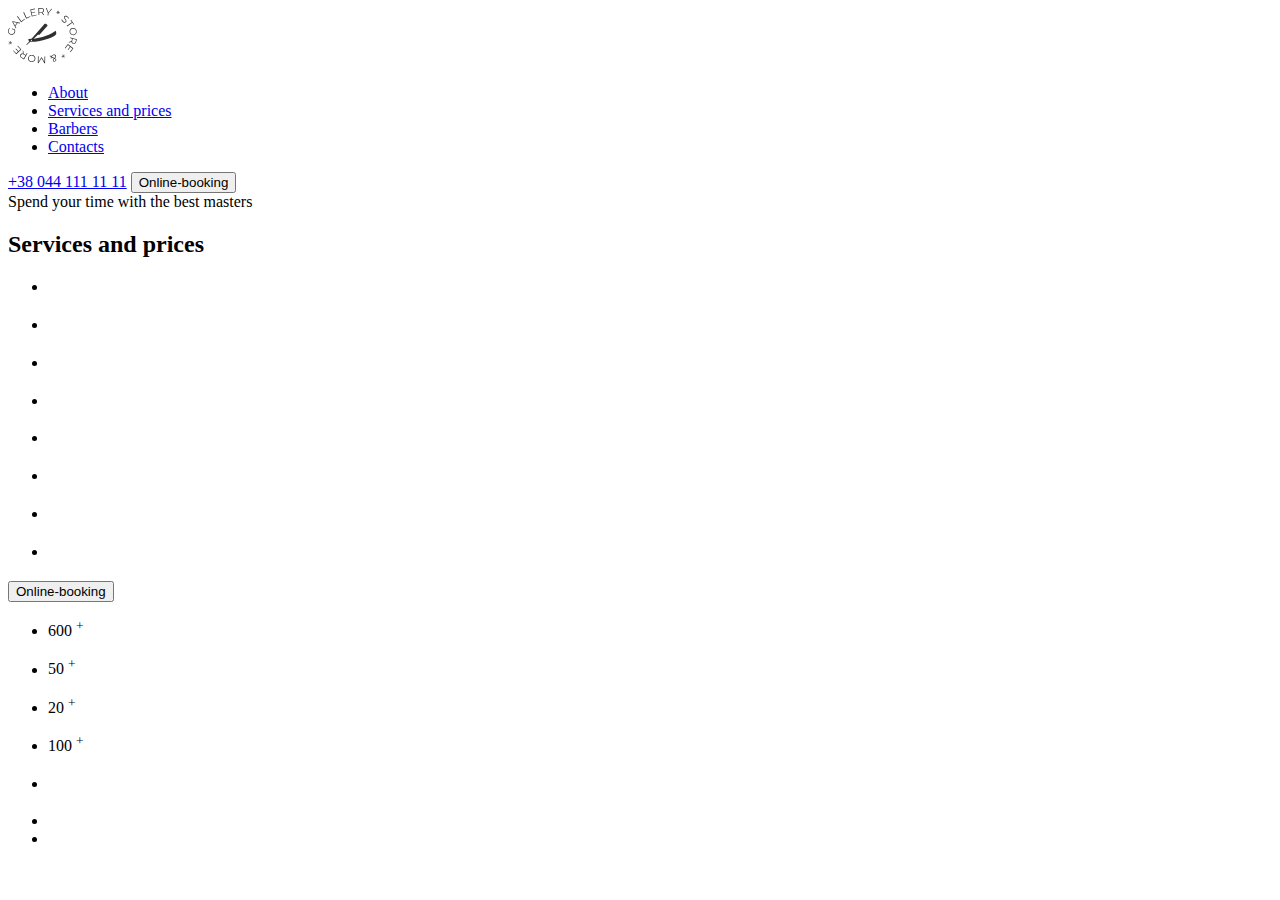
==== index.html @ 387b64c1 "fix 1.0" ====
<!DOCTYPE html>
<html lang="en">
  <head>
    <meta charset="UTF-8" />
    <meta http-equiv="X-UA-Compatible" content="IE=edge" />
    <meta name="viewport" content="width=device-width, initial-scale=1.0" />
    <title>FS73</title>
  </head>
  <body>
    <header>
      <a href="#" class="logo">
        <img src="./images/Logo.svg" alt="" />
      </a>
      <nav>
        <ul>
          <li><a href="#">About</a></li>
          <li><a href="#">Services and prices</a></li>
          <li><a href="#">Barbers</a></li>
          <li><a href="#">Contacts</a></li>
        </ul>
      </nav>
      <a href="tel:+380441111111">+38 044 111 11 11</a>
      <button type="button">Online-booking</button>
    </header>

    <main>
      <section>
        <span>Spend your time with the best masters</span>
        <h2>Services and prices</h2>
        <ul>
          <li><p></p><span></span></li>
          <li><p></p><span></span></li>
          <li><p></p><span></span></li>
          <li><p></p><span></span></li>
        </ul>
        <ul>
          <li><p></p><span></span></li>
          <li><p></p><span></span></li>
          <li><p></p><span></span></li>
          <li><p></p><span></span></li>
        </ul>
        <button type="button">Online-booking</button>
      </section>
      <section>
        <ul>
          <li>
            <span>600</span> <sup>+</sup>
            <p></p>
          </li>
          <li>
            <span>50</span> <sup>+</sup>
            <p></p>
          </li>
          <li><span>20</span> <sup>+</sup>
            <p></p>
          </li>
          <li>
            <span>100</span> <sup>+</sup>
            <p></p>
          </li>
        </ul>
        <div>
          <span></span>
          <h2></h2>
          <p></p>
        </div>
      </section>
      <section>
        <span></span>
        <h2></h2>
        <ul>
          <li>
            <img src="" alt="">
            <h3></h3>
            <p></p>
            
          </li>
          <li></li>
          <li></li>
        </ul>
      </section>
    </main>
    <footer></footer>
  </body>
</html>
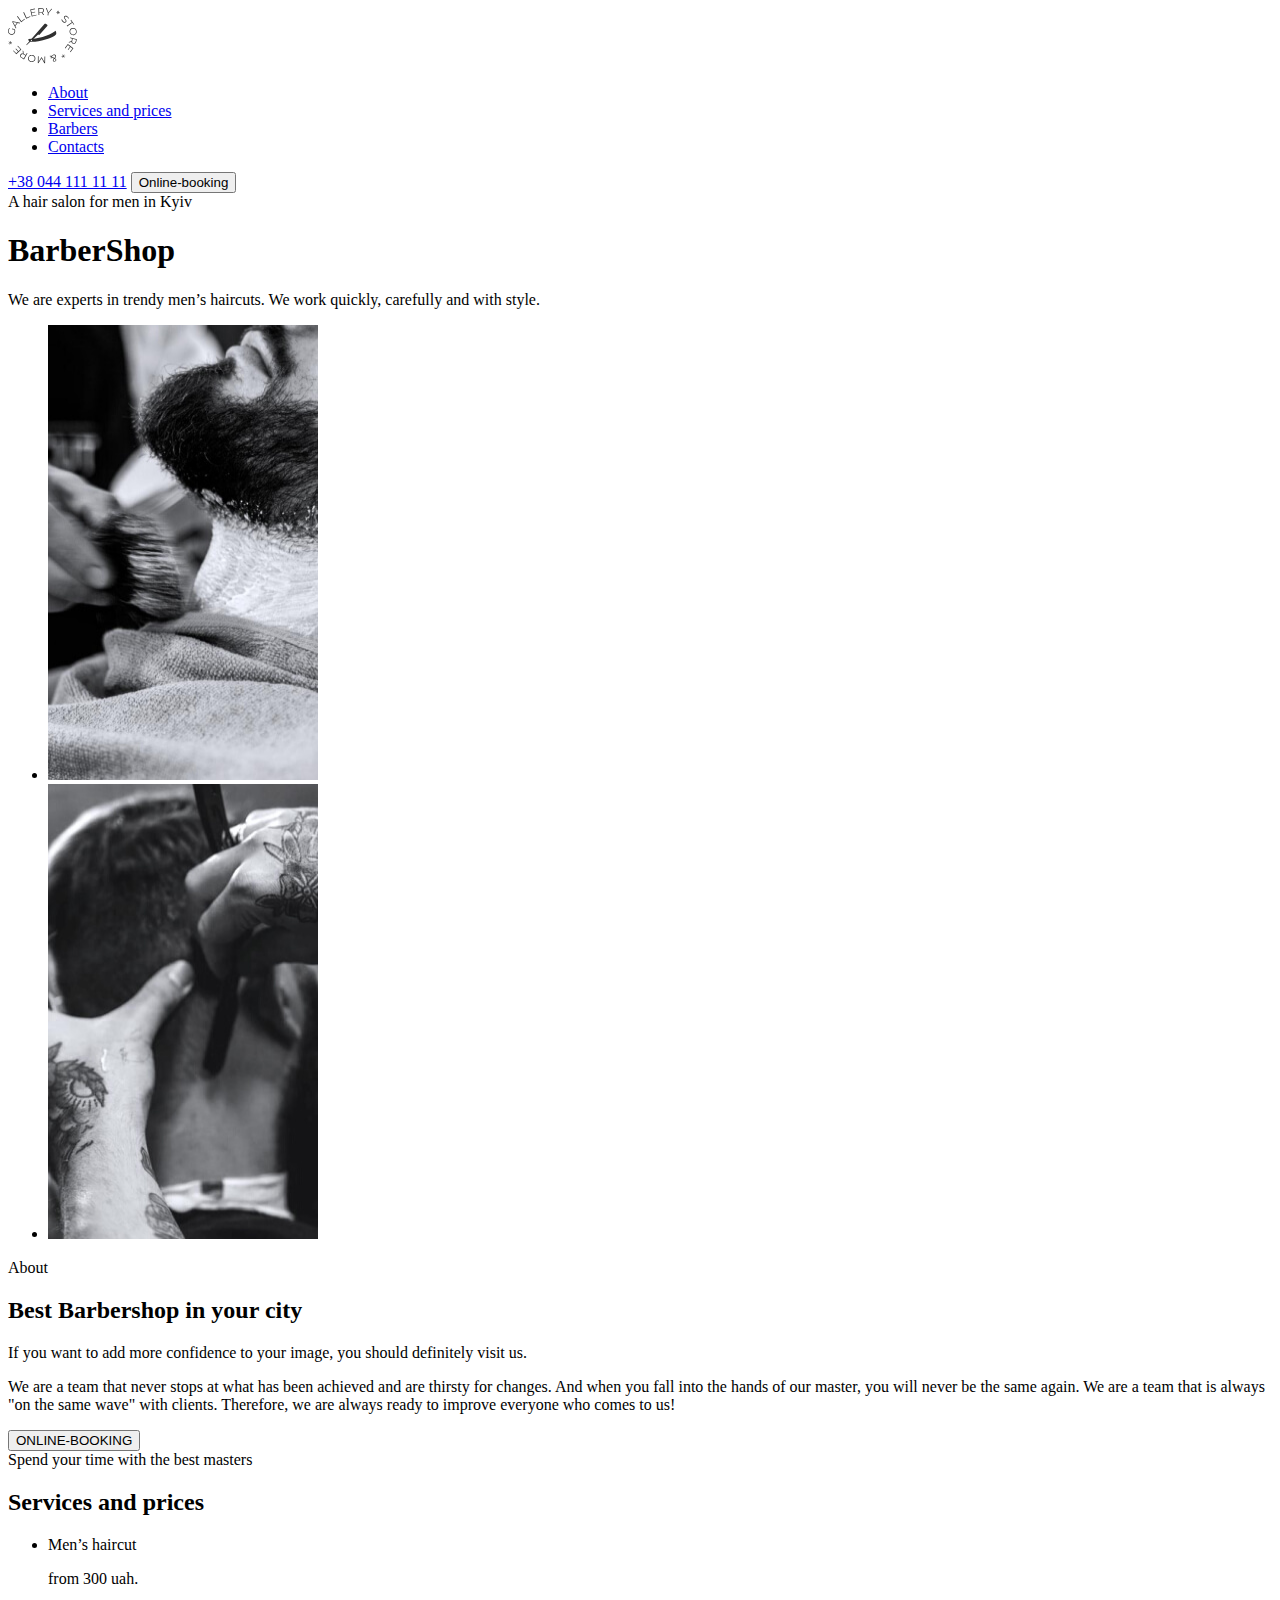
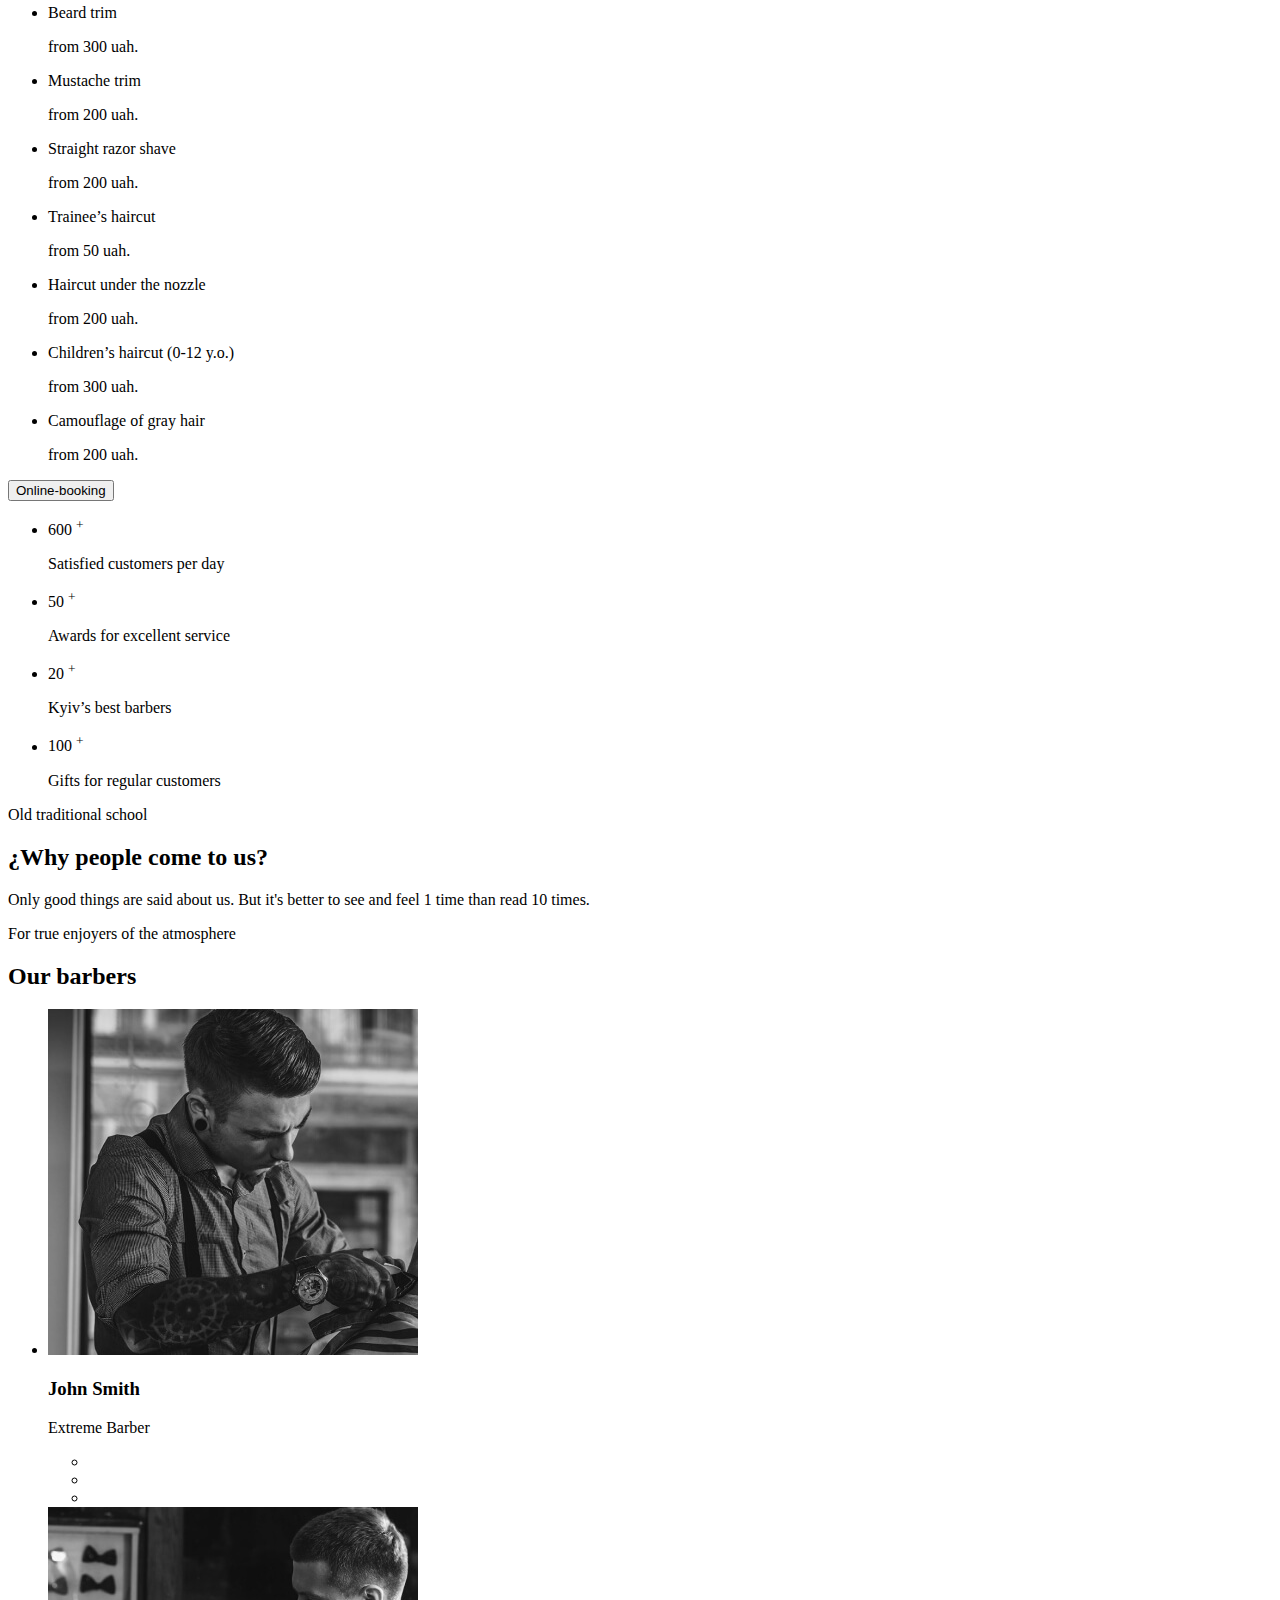
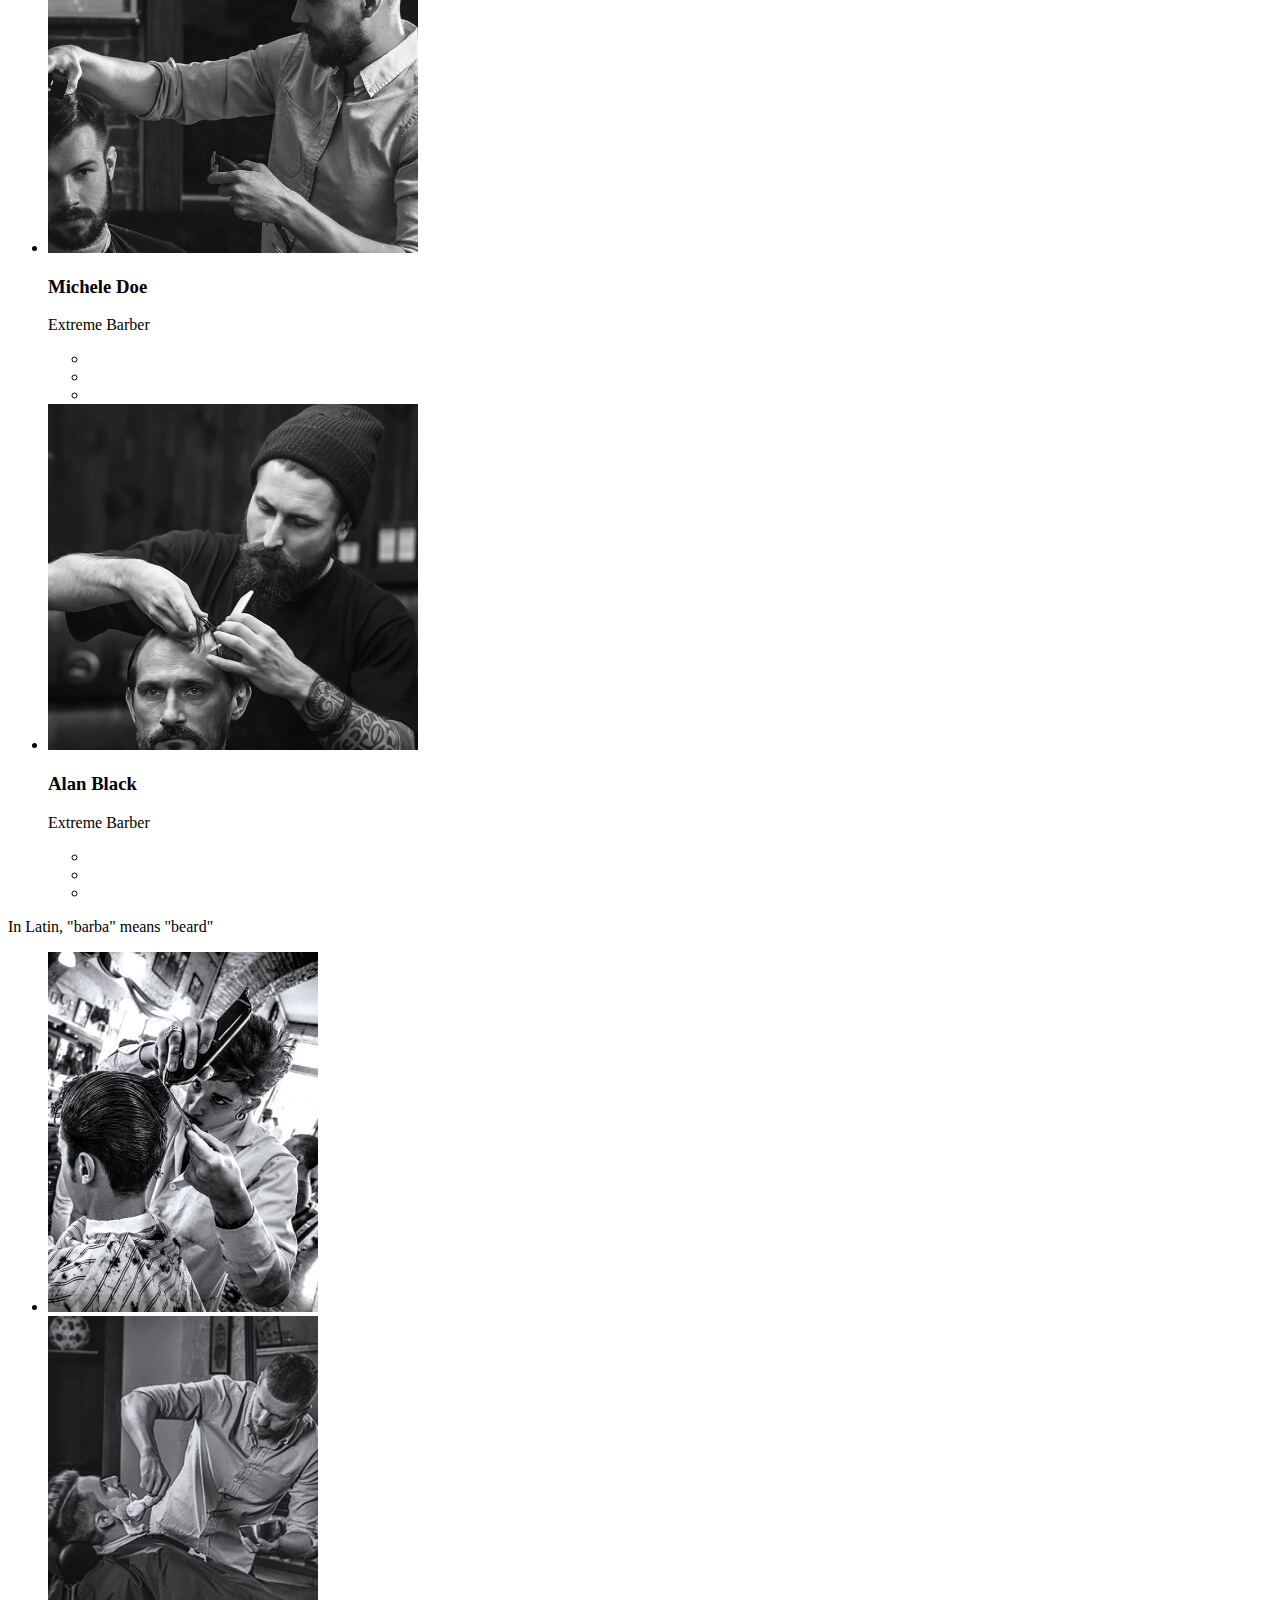
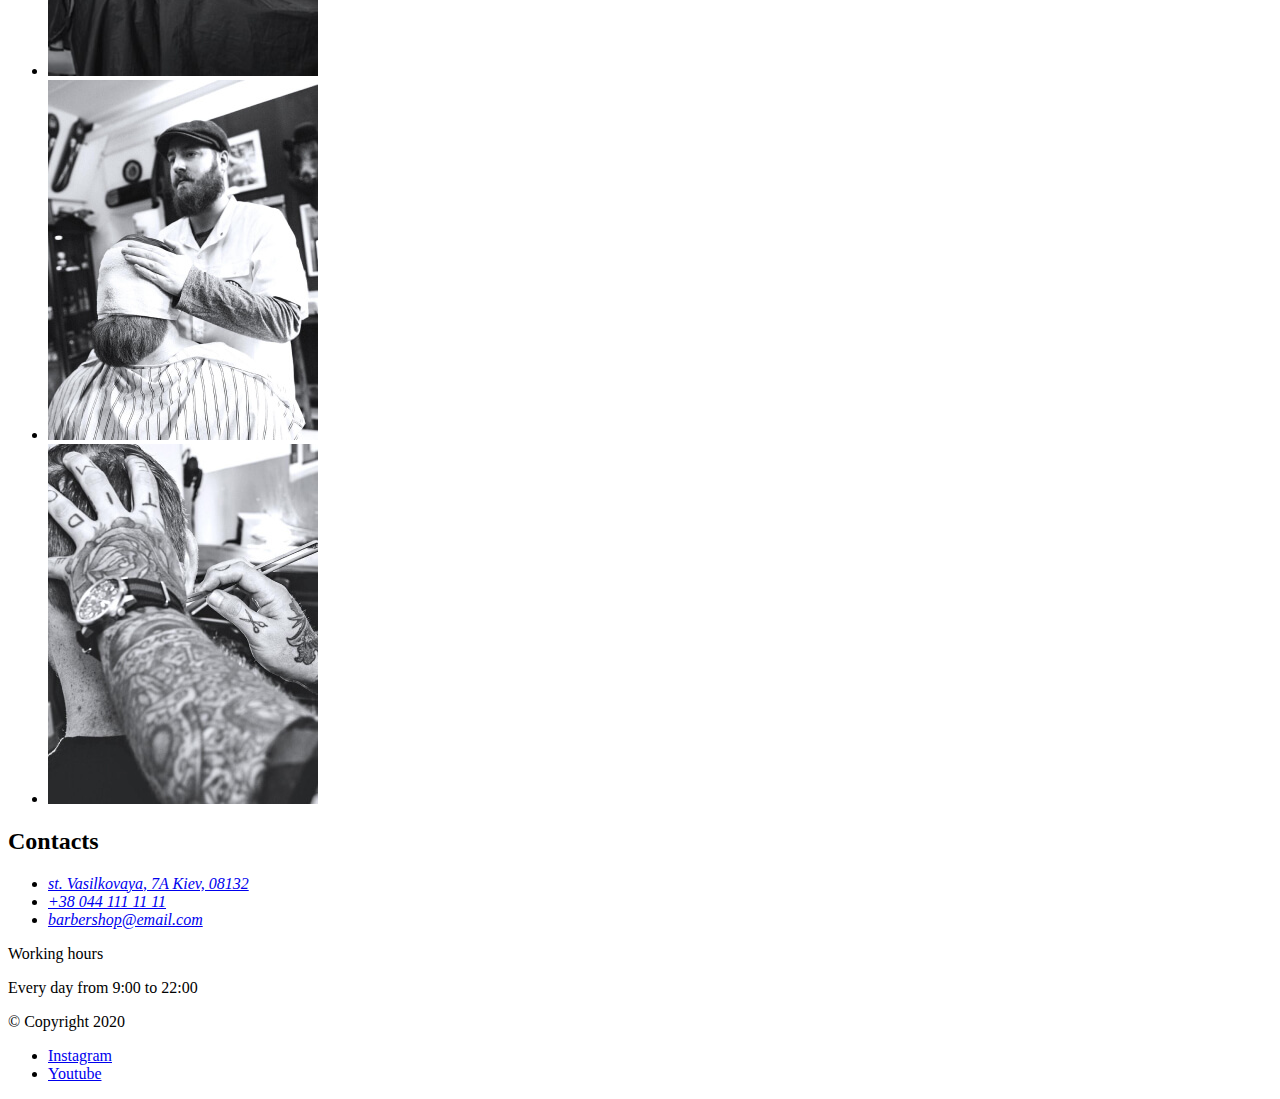
==== commit 3a9e182e: "HTML work finish" ====
--- a/index.html
+++ b/index.html
@@ -24,62 +24,150 @@
     </header>
 
     <main>
+              <!-- Hero -->
       <section>
+        <span>A hair salon for men in Kyiv</span>
+        <h1>BarberShop</h1>
+        <p>We are experts in trendy men’s haircuts. We work quickly, carefully and with style.</p>
+      </section>
+              <!-- Секція 2 -->
+      <section>
+        <ul>
+          <li>
+            <img src="./images/best1.jpg" width="270" height="455" alt="best">
+          </li>
+          <li>
+            <img src="./images/best2.jpg" width="270" height="455" alt="best">
+          </li>
+        </ul>
+        <span>About</span>
+        <h2>Best Barbershop in your city</h2>
+        <p>If you want to add more confidence to your image, you should definitely visit us.</p>
+        <p>We are a team that never stops at what has been achieved and are thirsty for changes. And when you fall into the hands of our master, you will never be the same again. We are a team that is always "on the same wave" with clients. Therefore, we are always ready to improve everyone who comes to us!</p>
+        <button type="button">ONLINE-BOOKING</button>
+      </section>
+      <section>  
         <span>Spend your time with the best masters</span>
         <h2>Services and prices</h2>
         <ul>
-          <li><p></p><span></span></li>
-          <li><p></p><span></span></li>
-          <li><p></p><span></span></li>
-          <li><p></p><span></span></li>
+          <li><p>Men’s haircut</p><span>from 300 uah.</span></li>
+          <li><p>Beard trim</p><span>from 300 uah.</span></li>
+          <li><p>Mustache trim</p><span>from 200 uah.</span></li>
+          <li><p>Straight razor shave</p><span>from 200 uah.</span></li>
         </ul>
         <ul>
-          <li><p></p><span></span></li>
-          <li><p></p><span></span></li>
-          <li><p></p><span></span></li>
-          <li><p></p><span></span></li>
+          <li><p>Trainee’s haircut</p><span>from 50 uah.</span></li>
+          <li><p>Haircut under the nozzle</p><span>from 200 uah.</span></li>
+          <li><p>Children’s haircut (0-12 y.o.)</p><span>from 300 uah.</span></li>
+          <li><p>Camouflage of gray hair</p><span>from 200 uah.</span></li>
         </ul>
         <button type="button">Online-booking</button>
       </section>
+              <!-- Секція 4 -->
       <section>
         <ul>
           <li>
             <span>600</span> <sup>+</sup>
-            <p></p>
+            <p>Satisfied customers per day</p>
           </li>
           <li>
             <span>50</span> <sup>+</sup>
-            <p></p>
+            <p>Awards for excellent service</p>
           </li>
           <li><span>20</span> <sup>+</sup>
-            <p></p>
+            <p>Kyiv’s best barbers</p>
           </li>
           <li>
             <span>100</span> <sup>+</sup>
-            <p></p>
+            <p>Gifts for regular customers</p>
           </li>
         </ul>
         <div>
-          <span></span>
-          <h2></h2>
-          <p></p>
+          <span>Old traditional school</span>
+          <h2>¿Why people come to us?</h2>
+          <p>Only good things are said about us. 
+            But it's better to see and feel 1 time than read 10 times. </p>
         </div>
       </section>
+              <!-- Секція наші стригуни -->
       <section>
-        <span></span>
-        <h2></h2>
+        <span>For true enjoyers of the atmosphere</span>
+        <h2>Our barbers</h2>
         <ul>
           <li>
-            <img src="" alt="">
-            <h3></h3>
-            <p></p>
+            <img src="./images/john_smith.jpg" width="370" height="346" alt="John Smith">
+            <h3>John Smith</h3>
+            <p>Extreme Barber</p>
+            <ul>
+              <li><a href="#"></a></li>
+              <li><a href="#"></a></li>
+              <li><a href="#"></a></li>
+            </ul>
             
           </li>
-          <li></li>
-          <li></li>
+          <li>
+            <img src="./images/michele_doe.jpg" width="370" height="346" alt="Michele Doe">
+            <h3>Michele Doe</h3>
+            <p>Extreme Barber</p>
+            <ul>
+              <li><a href="#"></a></li>
+              <li><a href="#"></a></li>
+              <li><a href="#"></a></li>
+            </ul>
+          </li>
+          <li>
+            <img src="./images/alan_black.jpg" width="370" height="346" alt="Alan Black">
+            <h3>Alan Black</h3>
+            <p>Extreme Barber</p>
+            <ul>
+              <li><a href="#"></a></li>
+              <li><a href="#"></a></li>
+              <li><a href="#"></a></li>
+            </ul>
+          </li>
         </ul>
       </section>
+                  <!-- Секція портфоліо -->
+      <section>
+        <span>In Latin, "barba" means "beard"</span>
+        <h2 hidden>Portfolio</h2>
+        <ul>
+          <li><img src="./images/beard1.jpg" width="270" height="360" alt="beard"></li>
+          <li><img src="./images/beard2.jpg" width="270" height="360" alt="beard"></li>
+          <li><img src="./images/beard3.jpg" width="270" height="360" alt="beard"></li>
+          <li><img src="./images/beard4.jpg" width="270" height="360" alt="beard"></li>
+        </ul>
+      </section>
+                <!-- Секція контакти -->
+      <section>
+        <h2>Contacts</h2>
+        <address>
+          <ul>
+            <li>
+              <a href="https://goo.gl/maps/jrmYPniDLKyw7SMY7" target="_blank" rel="noopener noreferrer">st. Vasilkovaya, 7A Kiev, 08132</a>
+            </li>
+            <li>
+              <a href="tel:+380441111111">+38 044 111 11 11</a>
+            </li>
+            <li>
+              <a href="mailto:barbershop@email.com">barbershop@email.com</a>
+            </li>
+          </ul>
+        </address>
+        <span>Working hours</span>
+        <p>Every day from 9:00 to 22:00</p>
+      </section>
     </main>
-    <footer></footer>
+    <footer>
+      &#169; Copyright 2020
+      <ul>
+        <li>
+          <a href="http://" target="_blank" rel="noopener noreferrer">Instagram</a>
+        </li>
+        <li>
+          <a href="http://" target="_blank" rel="noopener noreferrer">Youtube</a>
+        </li>
+      </ul>
+    </footer>
   </body>
 </html>
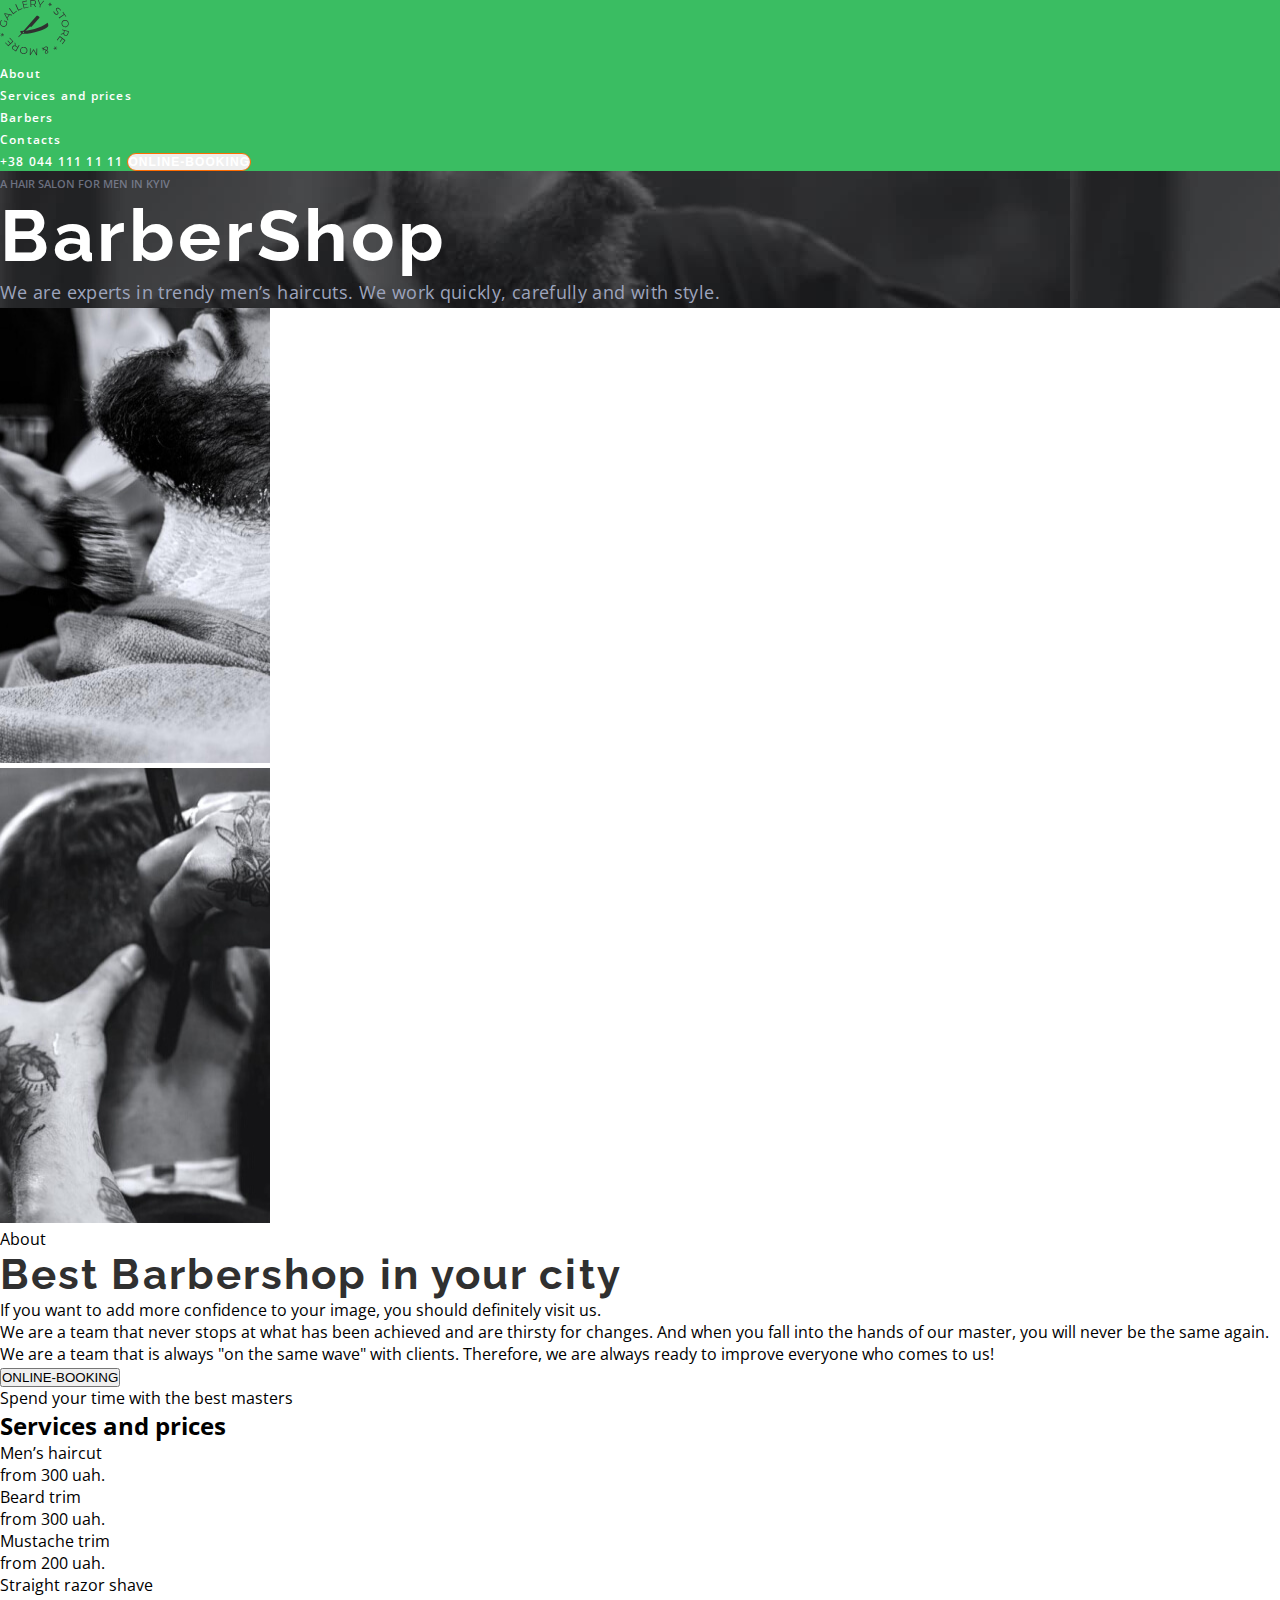
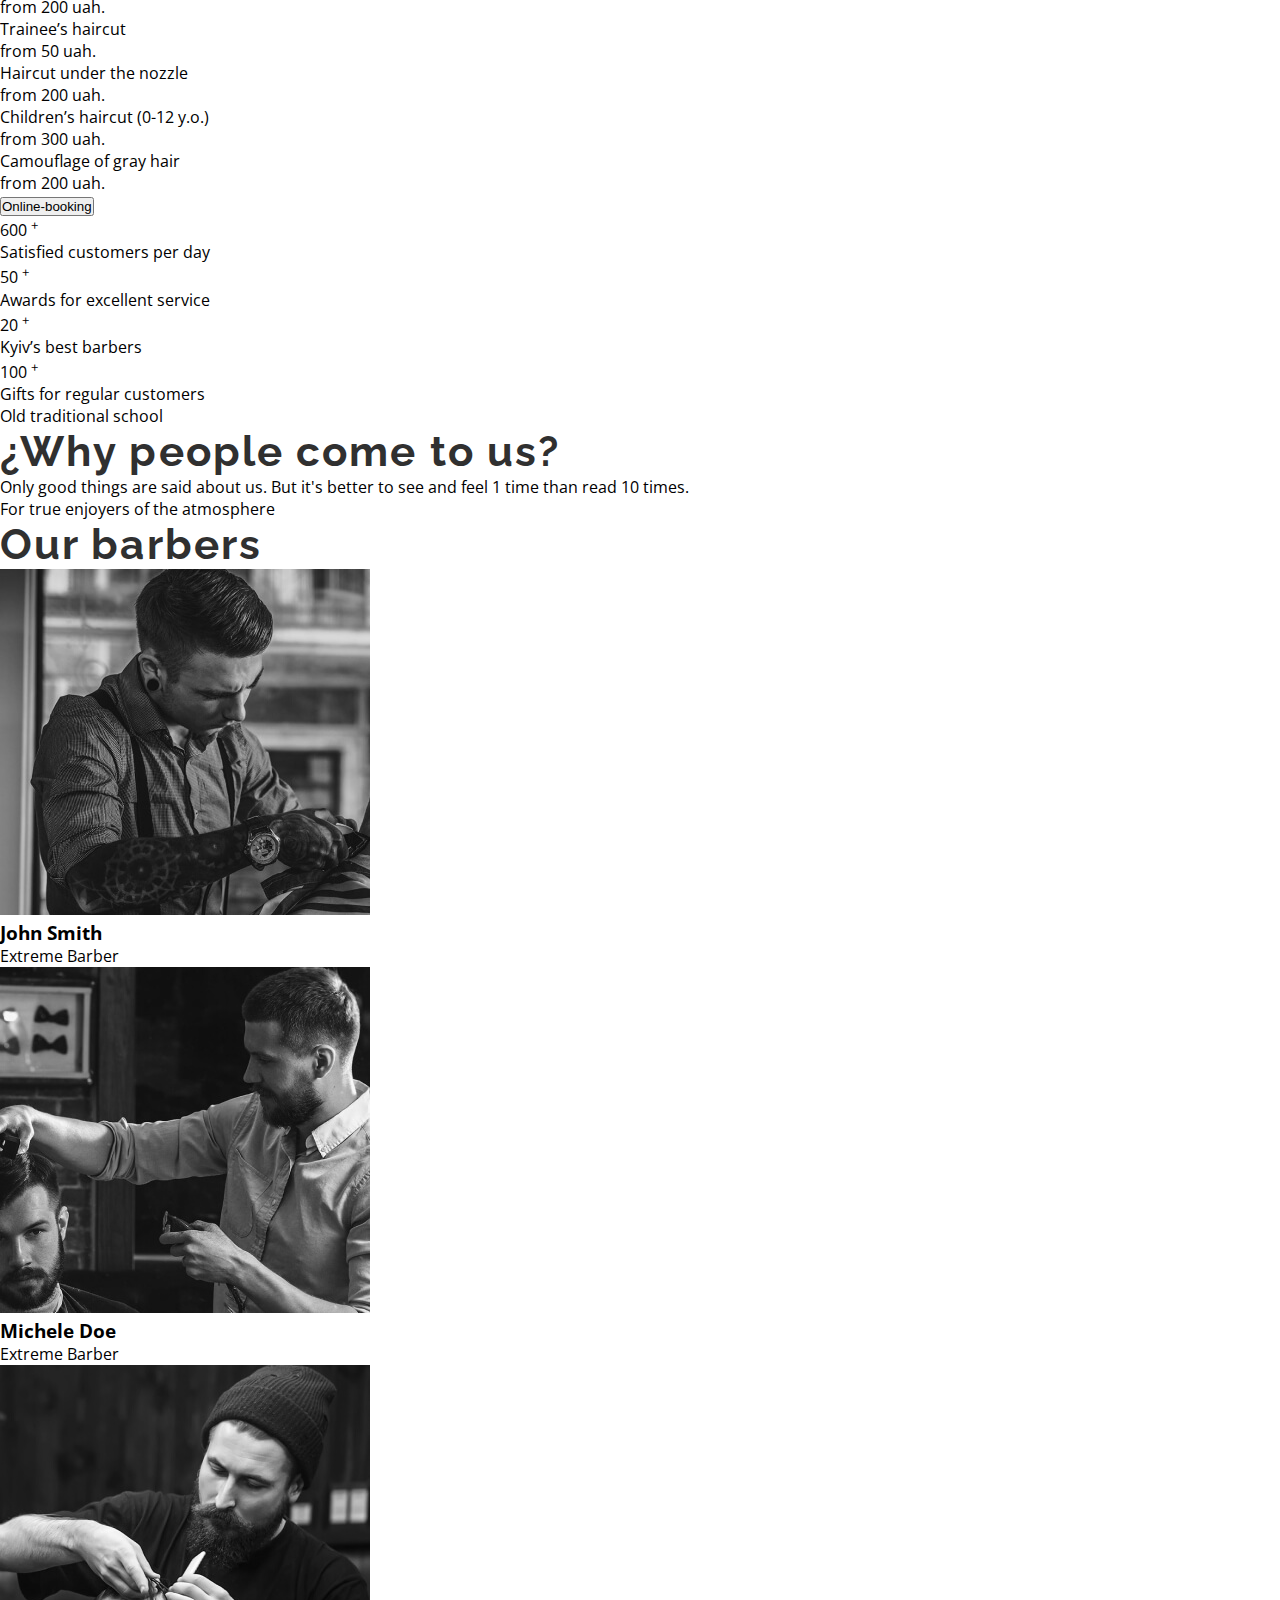
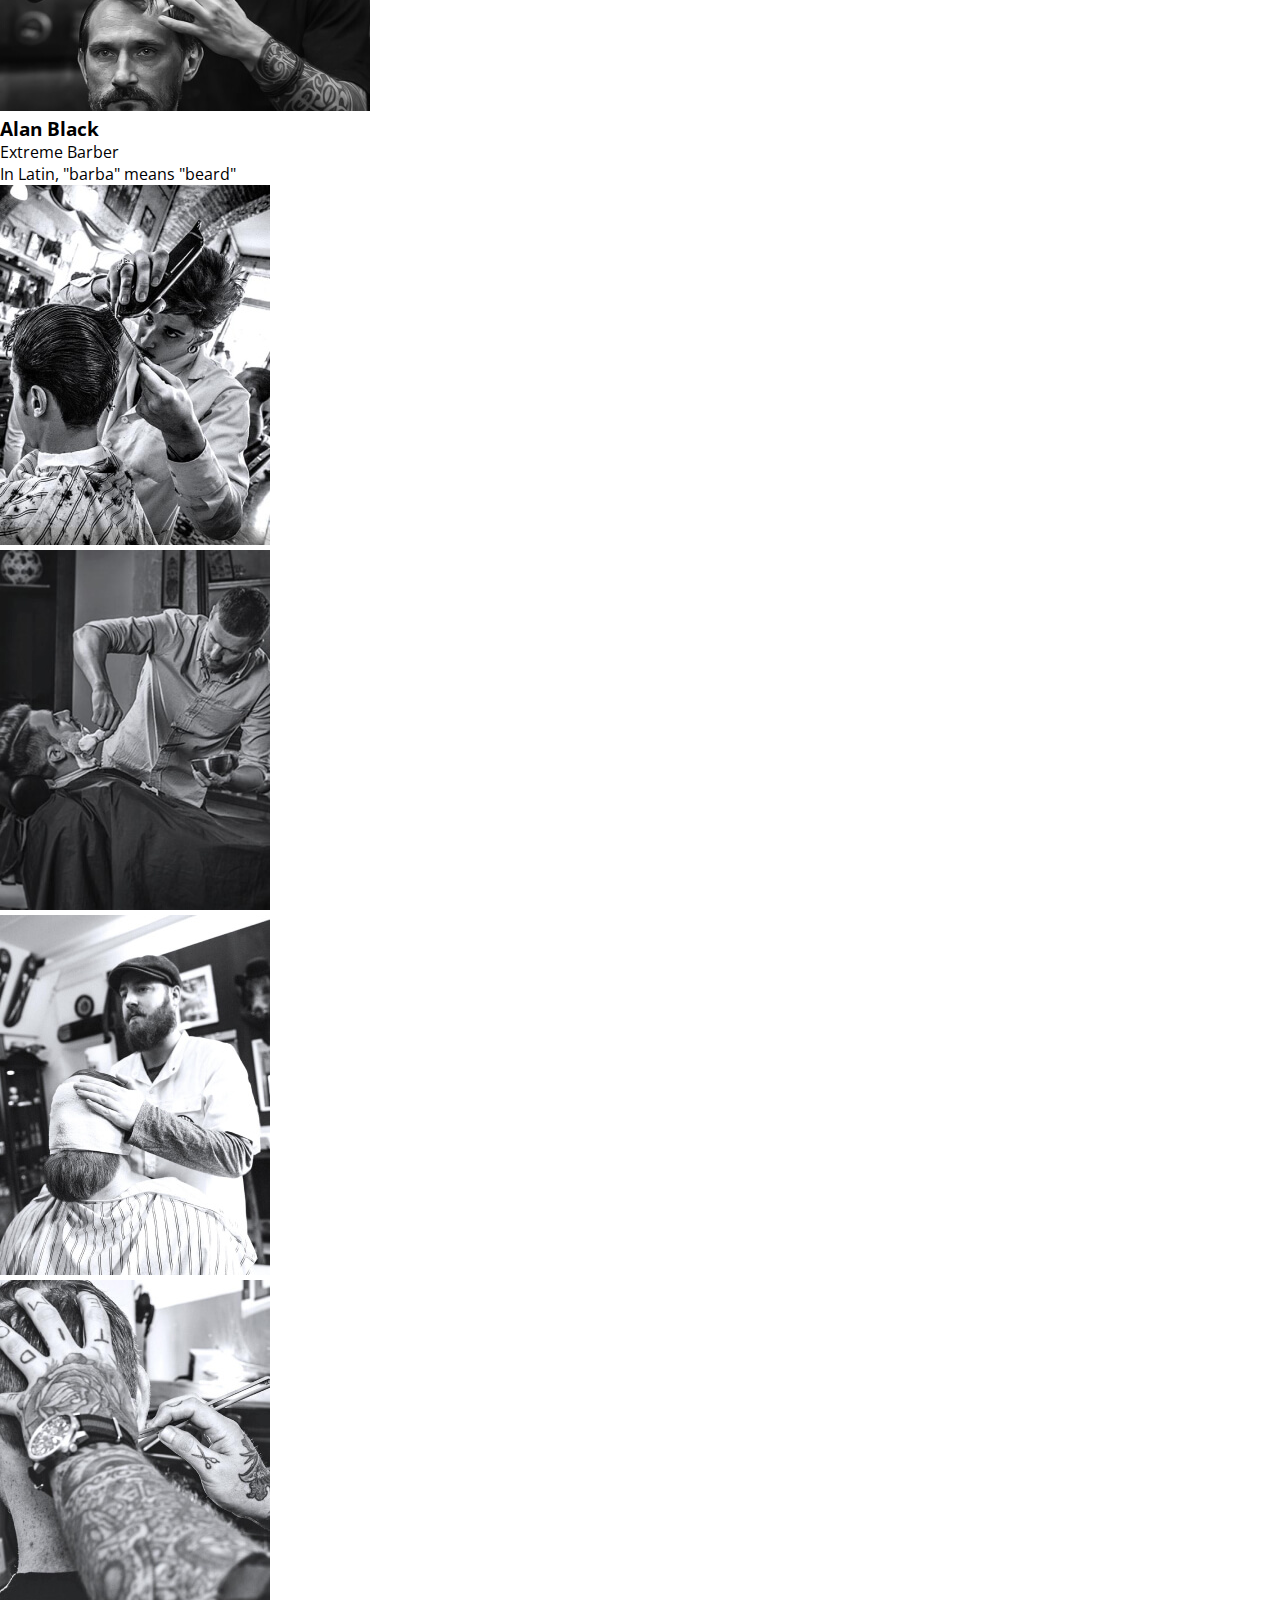
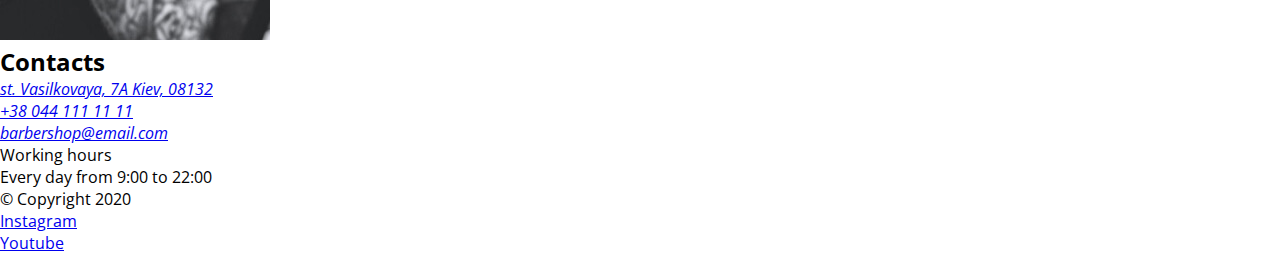
==== commit 832d9b68: "CSS 3 lesson finish" ====
--- a/index.html
+++ b/index.html
@@ -5,67 +5,108 @@
     <meta http-equiv="X-UA-Compatible" content="IE=edge" />
     <meta name="viewport" content="width=device-width, initial-scale=1.0" />
     <title>FS73</title>
+    <link rel="preconnect" href="https://fonts.googleapis.com" />
+    <link rel="preconnect" href="https://fonts.gstatic.com" crossorigin />
+    <link href="https://fonts.googleapis.com/css2?family=Open+Sans:wght@400;600;700&family=Raleway:wght@400;700&display=swap" rel="stylesheet">
+    <link rel="stylesheet" href="./css/styles.css" />
+    <title>FS73</title>
   </head>
   <body>
-    <header>
+    <header class="header">
       <a href="#" class="logo">
         <img src="./images/Logo.svg" alt="" />
       </a>
       <nav>
-        <ul>
-          <li><a href="#">About</a></li>
-          <li><a href="#">Services and prices</a></li>
-          <li><a href="#">Barbers</a></li>
-          <li><a href="#">Contacts</a></li>
+        <ul class="header-nav">
+          <li><a class="header-nav-link" href="#">About</a></li>
+          <li><a class="header-nav-link" href="#">Services and prices</a></li>
+          <li><a class="header-nav-link" href="#">Barbers</a></li>
+          <li><a class="header-nav-link" href="#">Contacts</a></li>
         </ul>
       </nav>
-      <a href="tel:+380441111111">+38 044 111 11 11</a>
-      <button type="button">Online-booking</button>
+      <a class="header-contact" href="tel:+380441111111">+38 044 111 11 11</a>
+      <button class="header-btn" type="button">Online-booking</button>
     </header>
 
     <main>
-              <!-- Hero -->
-      <section>
-        <span>A hair salon for men in Kyiv</span>
-        <h1>BarberShop</h1>
-        <p>We are experts in trendy men’s haircuts. We work quickly, carefully and with style.</p>
-      </section>
-              <!-- Секція 2 -->
-      <section>
-        <ul>
-          <li>
-            <img src="./images/best1.jpg" width="270" height="455" alt="best">
-          </li>
-          <li>
-            <img src="./images/best2.jpg" width="270" height="455" alt="best">
+      <!-- Hero --> 
+      <section class="hero">
+        <span class="uptitle">A hair salon for men in Kyiv</span>
+        <h1 class="hero-title">BarberShop</h1>
+        <p class="hero-subtitle">
+          We are experts in trendy men’s haircuts. We work quickly, carefully
+          and with style.
+        </p>
+      </section>
+      <!-- Секція 2 -->
+      <section>
+        <ul class="link">
+          <li>
+            <img src="./images/best1.jpg" width="270" height="455" alt="best" />
+          </li>
+          <li>
+            <img src="./images/best2.jpg" width="270" height="455" alt="best" />
           </li>
         </ul>
         <span>About</span>
-        <h2>Best Barbershop in your city</h2>
-        <p>If you want to add more confidence to your image, you should definitely visit us.</p>
-        <p>We are a team that never stops at what has been achieved and are thirsty for changes. And when you fall into the hands of our master, you will never be the same again. We are a team that is always "on the same wave" with clients. Therefore, we are always ready to improve everyone who comes to us!</p>
+        <h2 class="section-title">Best Barbershop in your city</h2>
+        <p>
+          If you want to add more confidence to your image, you should
+          definitely visit us.
+        </p>
+        <p>
+          We are a team that never stops at what has been achieved and are
+          thirsty for changes. And when you fall into the hands of our master,
+          you will never be the same again. We are a team that is always "on the
+          same wave" with clients. Therefore, we are always ready to improve
+          everyone who comes to us!
+        </p>
         <button type="button">ONLINE-BOOKING</button>
       </section>
-      <section>  
+      <section>
         <span>Spend your time with the best masters</span>
         <h2>Services and prices</h2>
-        <ul>
-          <li><p>Men’s haircut</p><span>from 300 uah.</span></li>
-          <li><p>Beard trim</p><span>from 300 uah.</span></li>
-          <li><p>Mustache trim</p><span>from 200 uah.</span></li>
-          <li><p>Straight razor shave</p><span>from 200 uah.</span></li>
-        </ul>
-        <ul>
-          <li><p>Trainee’s haircut</p><span>from 50 uah.</span></li>
-          <li><p>Haircut under the nozzle</p><span>from 200 uah.</span></li>
-          <li><p>Children’s haircut (0-12 y.o.)</p><span>from 300 uah.</span></li>
-          <li><p>Camouflage of gray hair</p><span>from 200 uah.</span></li>
+        <ul class="link">
+          <li>
+            <p>Men’s haircut</p>
+            <span>from 300 uah.</span>
+          </li>
+          <li>
+            <p>Beard trim</p>
+            <span>from 300 uah.</span>
+          </li>
+          <li>
+            <p>Mustache trim</p>
+            <span>from 200 uah.</span>
+          </li>
+          <li>
+            <p>Straight razor shave</p>
+            <span>from 200 uah.</span>
+          </li>
+        </ul>
+        <ul class="link">
+          <li>
+            <p>Trainee’s haircut</p>
+            <span>from 50 uah.</span>
+          </li>
+          <li>
+            <p>Haircut under the nozzle</p>
+            <span>from 200 uah.</span>
+          </li>
+          <li>
+            <p>Children’s haircut (0-12 y.o.)</p>
+            <span>from 300 uah.</span>
+          </li>
+          <li>
+            <p>Camouflage of gray hair</p>
+            <span>from 200 uah.</span>
+          </li>
         </ul>
         <button type="button">Online-booking</button>
       </section>
-              <!-- Секція 4 -->
-      <section>
-        <ul>
+      <!-- Секція 4 -->
+      <section>
+        <ul class="link">
           <li>
             <span>600</span> <sup>+</sup>
             <p>Satisfied customers per day</p>
@@ -74,7 +115,8 @@
             <span>50</span> <sup>+</sup>
             <p>Awards for excellent service</p>
           </li>
-          <li><span>20</span> <sup>+</sup>
+          <li>
+            <span>20</span> <sup>+</sup>
             <p>Kyiv’s best barbers</p>
           </li>
           <li>
@@ -84,18 +126,25 @@
         </ul>
         <div>
           <span>Old traditional school</span>
-          <h2>¿Why people come to us?</h2>
-          <p>Only good things are said about us. 
-            But it's better to see and feel 1 time than read 10 times. </p>
+          <h2 class="section-title">¿Why people come to us?</h2>
+          <p>
+            Only good things are said about us. But it's better to see and feel
+            1 time than read 10 times.
+          </p>
         </div>
       </section>
-              <!-- Секція наші стригуни -->
+      <!-- Секція наші стригуни -->
       <section>
         <span>For true enjoyers of the atmosphere</span>
-        <h2>Our barbers</h2>
-        <ul>
-          <li>
-            <img src="./images/john_smith.jpg" width="370" height="346" alt="John Smith">
+        <h2 class="section-title">Our barbers</h2>
+        <ul class="link">
+          <li>
+            <img
+              src="./images/john_smith.jpg"
+              width="370"
+              height="346"
+              alt="John Smith"
+            />
             <h3>John Smith</h3>
             <p>Extreme Barber</p>
             <ul>
@@ -103,10 +152,14 @@
               <li><a href="#"></a></li>
               <li><a href="#"></a></li>
             </ul>
-            
-          </li>
-          <li>
-            <img src="./images/michele_doe.jpg" width="370" height="346" alt="Michele Doe">
+          </li>
+          <li>
+            <img
+              src="./images/michele_doe.jpg"
+              width="370"
+              height="346"
+              alt="Michele Doe"
+            />
             <h3>Michele Doe</h3>
             <p>Extreme Barber</p>
             <ul>
@@ -116,7 +169,12 @@
             </ul>
           </li>
           <li>
-            <img src="./images/alan_black.jpg" width="370" height="346" alt="Alan Black">
+            <img
+              src="./images/alan_black.jpg"
+              width="370"
+              height="346"
+              alt="Alan Black"
+            />
             <h3>Alan Black</h3>
             <p>Extreme Barber</p>
             <ul>
@@ -127,24 +185,57 @@
           </li>
         </ul>
       </section>
-                  <!-- Секція портфоліо -->
+      <!-- Секція портфоліо -->
       <section>
         <span>In Latin, "barba" means "beard"</span>
         <h2 hidden>Portfolio</h2>
-        <ul>
-          <li><img src="./images/beard1.jpg" width="270" height="360" alt="beard"></li>
-          <li><img src="./images/beard2.jpg" width="270" height="360" alt="beard"></li>
-          <li><img src="./images/beard3.jpg" width="270" height="360" alt="beard"></li>
-          <li><img src="./images/beard4.jpg" width="270" height="360" alt="beard"></li>
-        </ul>
-      </section>
-                <!-- Секція контакти -->
+        <ul class="link">
+          <li>
+            <img
+              src="./images/beard1.jpg"
+              width="270"
+              height="360"
+              alt="beard"
+            />
+          </li>
+          <li>
+            <img
+              src="./images/beard2.jpg"
+              width="270"
+              height="360"
+              alt="beard"
+            />
+          </li>
+          <li>
+            <img
+              src="./images/beard3.jpg"
+              width="270"
+              height="360"
+              alt="beard"
+            />
+          </li>
+          <li>
+            <img
+              src="./images/beard4.jpg"
+              width="270"
+              height="360"
+              alt="beard"
+            />
+          </li>
+        </ul>
+      </section>
+      <!-- Секція контакти -->
       <section>
         <h2>Contacts</h2>
         <address>
-          <ul>
+          <ul class="link">
             <li>
-              <a href="https://goo.gl/maps/jrmYPniDLKyw7SMY7" target="_blank" rel="noopener noreferrer">st. Vasilkovaya, 7A Kiev, 08132</a>
+              <a
+                href="https://goo.gl/maps/jrmYPniDLKyw7SMY7"
+                target="_blank"
+                rel="noopener noreferrer"
+                >st. Vasilkovaya, 7A Kiev, 08132</a
+              >
             </li>
             <li>
               <a href="tel:+380441111111">+38 044 111 11 11</a>
@@ -160,12 +251,12 @@
     </main>
     <footer>
       &#169; Copyright 2020
-      <ul>
+      <ul class="link">
         <li>
-          <a href="http://" target="_blank" rel="noopener noreferrer">Instagram</a>
+          <a href="#" target="_blank" rel="noopener noreferrer">Instagram</a>
         </li>
         <li>
-          <a href="http://" target="_blank" rel="noopener noreferrer">Youtube</a>
+          <a href="#" target="_blank" rel="noopener noreferrer">Youtube</a>
         </li>
       </ul>
     </footer>
--- a/css/styles.css
+++ b/css/styles.css
@@ -0,0 +1,126 @@
+
+:root {
+    --font-ral: 'Raleway', sans-serif;
+    --color-grey:#303030;
+}
+
+*{
+    margin: 0;
+    padding: 0;
+}
+
+
+body {
+    font-family: 'Open Sans', sans-serif;
+}
+
+/* .link {
+    list-style: none;
+} */
+
+ul {
+    list-style: none;
+}
+
+.section-title {
+    font-family: var(--font-ral);
+    font-weight: 700;
+    font-size: 42px;
+    line-height: 1,1666;
+    letter-spacing: 0.05em;
+    color: #303030;
+}
+
+.header {
+    background-color: rgb(58, 189, 98);
+}
+
+.header a {
+    font-weight: 600;
+        font-size: 12px;
+        line-height: 1.3333;
+        letter-spacing: 0.1em;
+        color: #FFFFFF;
+    text-decoration: none;
+}
+
+.logo {}
+
+.header-nav {
+    list-style: none;
+}
+
+h1, h2, h3, h4, h5, h6 {
+    margin: 0;
+}
+
+.header-nav-link {
+    /* font-weight: 600;
+    font-size: 12px;
+    line-height: 1.3333;
+    letter-spacing: 0.1em;
+    color: #FFFFFF; */
+    text-decoration: none;
+}
+.header-nav-link:hover,
+.header-nav-link:focus {
+    color: #FF6C00;
+}
+
+.header-nav-link:active {
+    color: black;
+}
+
+.header-contact {
+    /* font-weight: 600;
+        font-size: 12px;
+        line-height: 1.3333;
+        letter-spacing: 0.1em; */
+    text-transform: uppercase;
+}
+
+.header-btn {
+    font-weight: 600;
+    font-size: 12px;
+    line-height: 16px;
+    letter-spacing: 0.09em;
+    text-transform: uppercase;
+    color: #FFFFFF;
+    border: none;
+    border: 1px solid #FF6C00;
+    border-radius: 25px;
+}
+ /* line-height / font-size =  */
+
+ .uptitle {
+    font-weight: 600;
+    font-size: 11px;
+    line-height: 15px;  
+    text-transform: uppercase;  
+    color: var(--color-grey);
+ }
+
+.hero {
+    background-image: url(../images/hero.jpg);
+}
+.hero .uptitle {
+    color: rgba(157, 164, 189, 0.6);
+}
+
+.hero-title {
+    font-family: var(--font-ral);
+    font-style: normal;
+    font-weight: 700;
+    font-size: 72px;
+    line-height: 1.1805;   
+    letter-spacing: 0.05em;
+    color: #FFFFFF;
+}
+
+.hero-subtitle {
+    font-weight: 400;
+    font-size: 18px;
+    line-height: 1.6666;   
+    letter-spacing: 0.02em;
+    color: #9DA4BD;
+}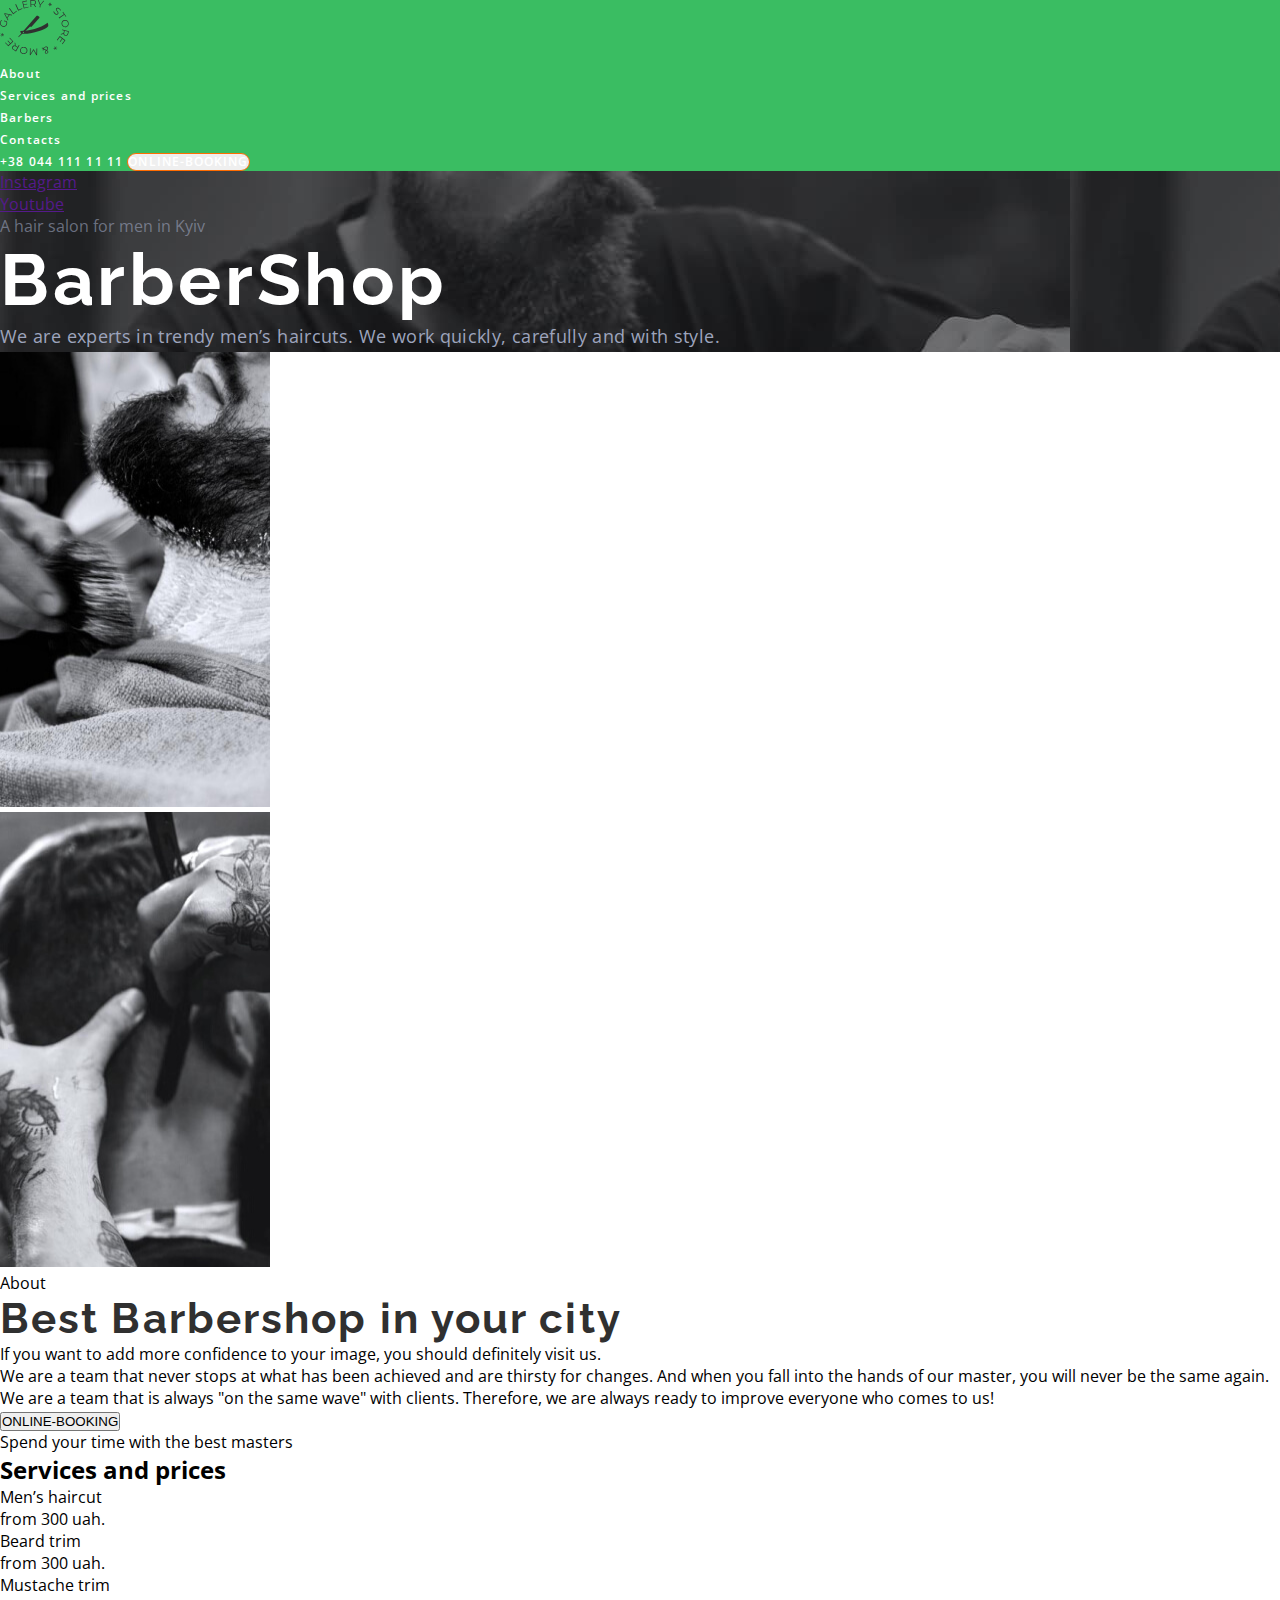
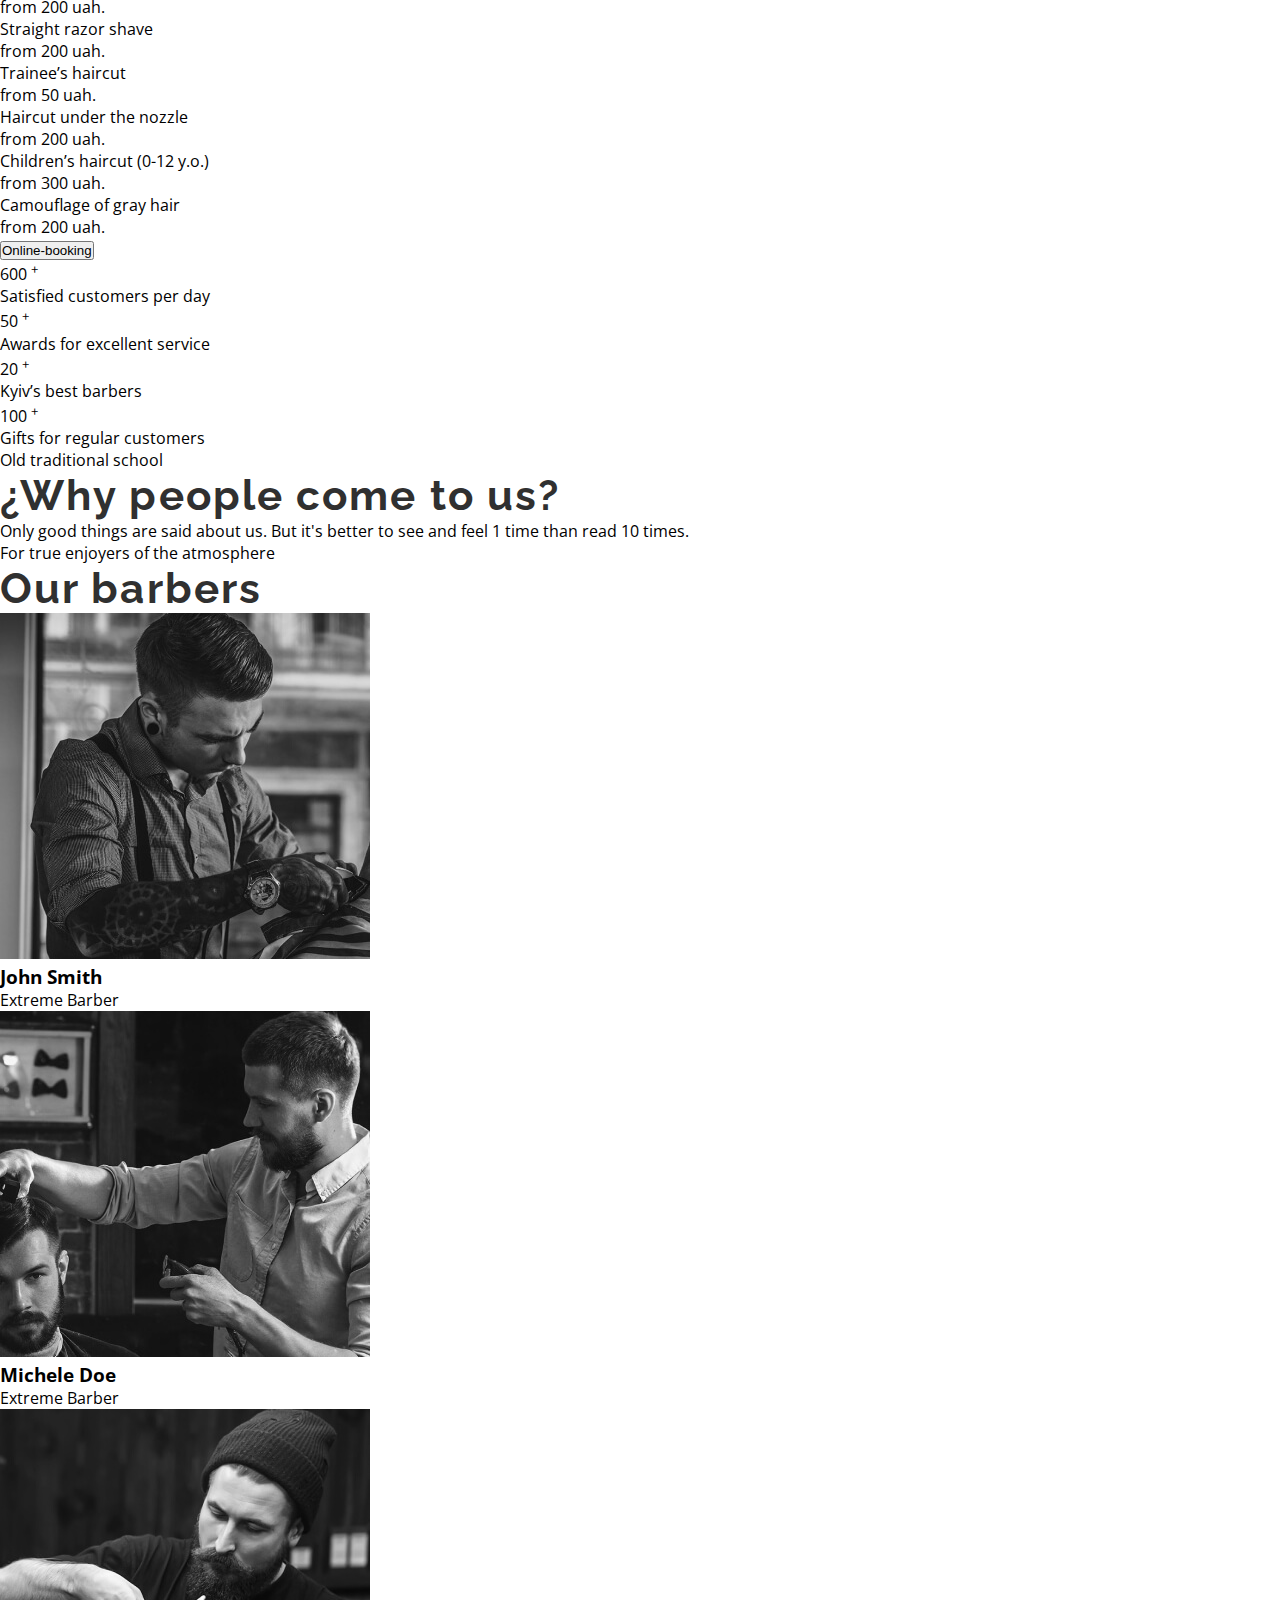
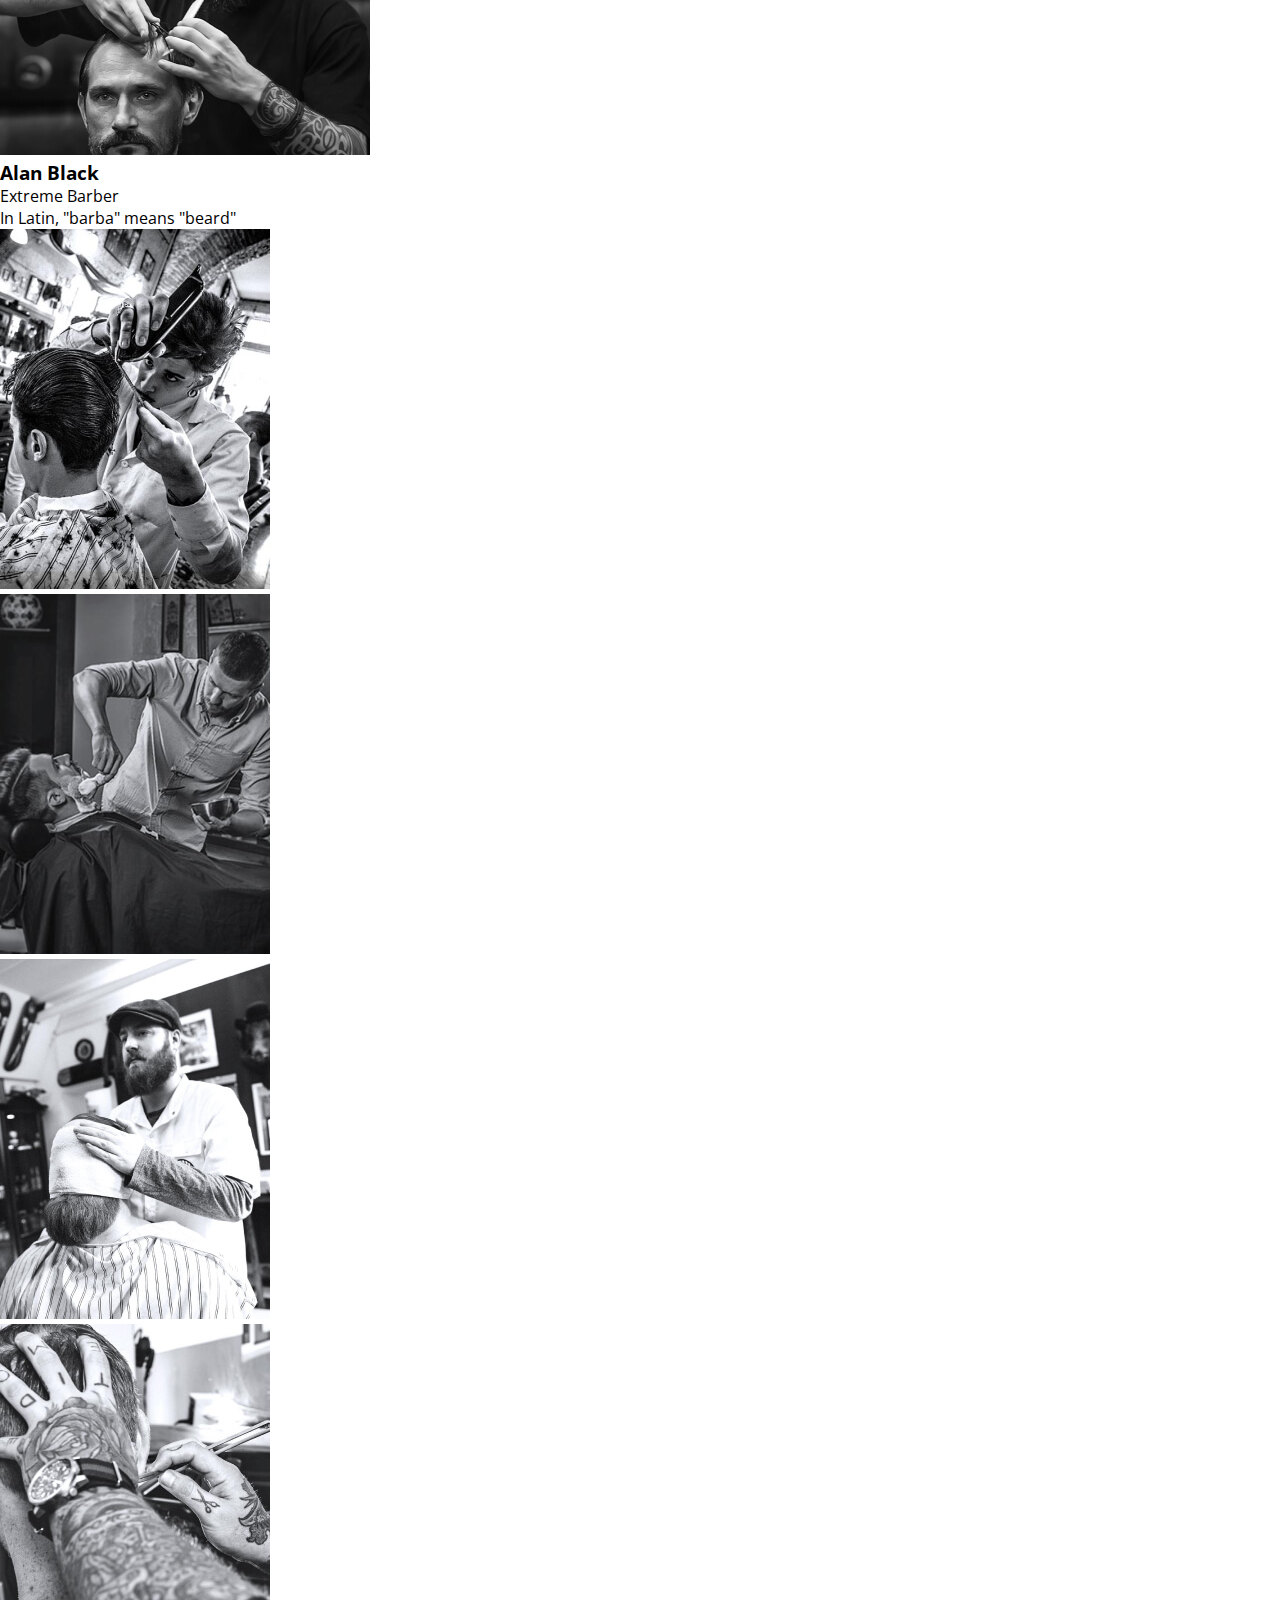
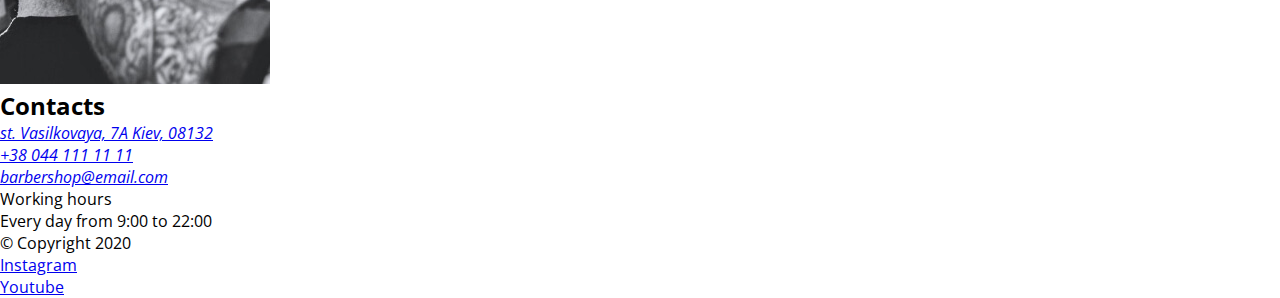
==== commit de31829a: "Fix 30.10.2022" ====
--- a/index.html
+++ b/index.html
@@ -7,14 +7,16 @@
     <title>FS73</title>
     <link rel="preconnect" href="https://fonts.googleapis.com" />
     <link rel="preconnect" href="https://fonts.gstatic.com" crossorigin />
-    <link href="https://fonts.googleapis.com/css2?family=Open+Sans:wght@400;600;700&family=Raleway:wght@400;700&display=swap" rel="stylesheet">
+    <link
+      href="https://fonts.googleapis.com/css2?family=Open+Sans:wght@400;600;700&family=Raleway:wght@400;700&display=swap"
+      rel="stylesheet"
+    />
     <link rel="stylesheet" href="./css/styles.css" />
-    <title>FS73</title>
   </head>
   <body>
     <header class="header">
       <a href="#" class="logo">
-        <img src="./images/Logo.svg" alt="" />
+        <img src="./images/Logo.svg" alt="logo" />
       </a>
       <nav>
         <ul class="header-nav">
@@ -29,9 +31,29 @@
     </header>
 
     <main>
-      <!-- Hero --> 
+      <!-- Hero -->
       <section class="hero">
-        <span class="uptitle">A hair salon for men in Kyiv</span>
+        <ul class="hero-list">
+          <li class="hero-item">
+            <a
+              href=""
+              target="_blank"
+              rel="noopener noreferrer"
+              class="hero-link"
+              >Instagram</a
+            >
+          </li>
+          <li class="hero-item">
+            <a
+              href=""
+              target="_blank"
+              rel="noopener noreferrer"
+              class="hero-link"
+              >Youtube</a
+            >
+          </li>
+        </ul>
+        <span class="hero-uptitle">A hair salon for men in Kyiv</span>
         <h1 class="hero-title">BarberShop</h1>
         <p class="hero-subtitle">
           We are experts in trendy men’s haircuts. We work quickly, carefully
--- a/css/styles.css
+++ b/css/styles.css
@@ -9,14 +9,22 @@
     padding: 0;
 }
 
+h1,
+h2,
+h3,
+h4,
+h5,
+h6 {
+    margin: 0;
+}
 
 body {
     font-family: 'Open Sans', sans-serif;
 }
 
-/* .link {
+.link {
     list-style: none;
-} */
+}
 
 ul {
     list-style: none;
@@ -31,28 +39,25 @@
     color: #303030;
 }
 
+/* ---------------------- HEADER ------------------------------- */
+
 .header {
     background-color: rgb(58, 189, 98);
 }
 
 .header a {
     font-weight: 600;
-        font-size: 12px;
-        line-height: 1.3333;
-        letter-spacing: 0.1em;
-        color: #FFFFFF;
+    font-size: 12px;
+    line-height: 1.3333;
+    letter-spacing: 0.1em;
+    color: #FFFFFF;
     text-decoration: none;
 }
-
-.logo {}
 
 .header-nav {
     list-style: none;
 }
 
-h1, h2, h3, h4, h5, h6 {
-    margin: 0;
-}
 
 .header-nav-link {
     /* font-weight: 600;
@@ -80,30 +85,34 @@
 }
 
 .header-btn {
+    font-family: inherit;
     font-weight: 600;
     font-size: 12px;
-    line-height: 16px;
+    line-height: 1.33;
     letter-spacing: 0.09em;
     text-transform: uppercase;
     color: #FFFFFF;
     border: none;
     border: 1px solid #FF6C00;
     border-radius: 25px;
+    cursor: pointer;
 }
  /* line-height / font-size =  */
 
- .uptitle {
-    font-weight: 600;
-    font-size: 11px;
-    line-height: 15px;  
-    text-transform: uppercase;  
-    color: var(--color-grey);
- }
+/* -------------------- MAIN ----------------------------- */
 
 .hero {
     background-image: url(../images/hero.jpg);
 }
-.hero .uptitle {
+
+hero-uptitle {
+     font-weight: 600;
+     font-size: 11px;
+     line-height: 15px;
+     text-transform: uppercase;
+     color: var(--color-grey);
+ }
+.hero .hero-uptitle {
     color: rgba(157, 164, 189, 0.6);
 }
 
